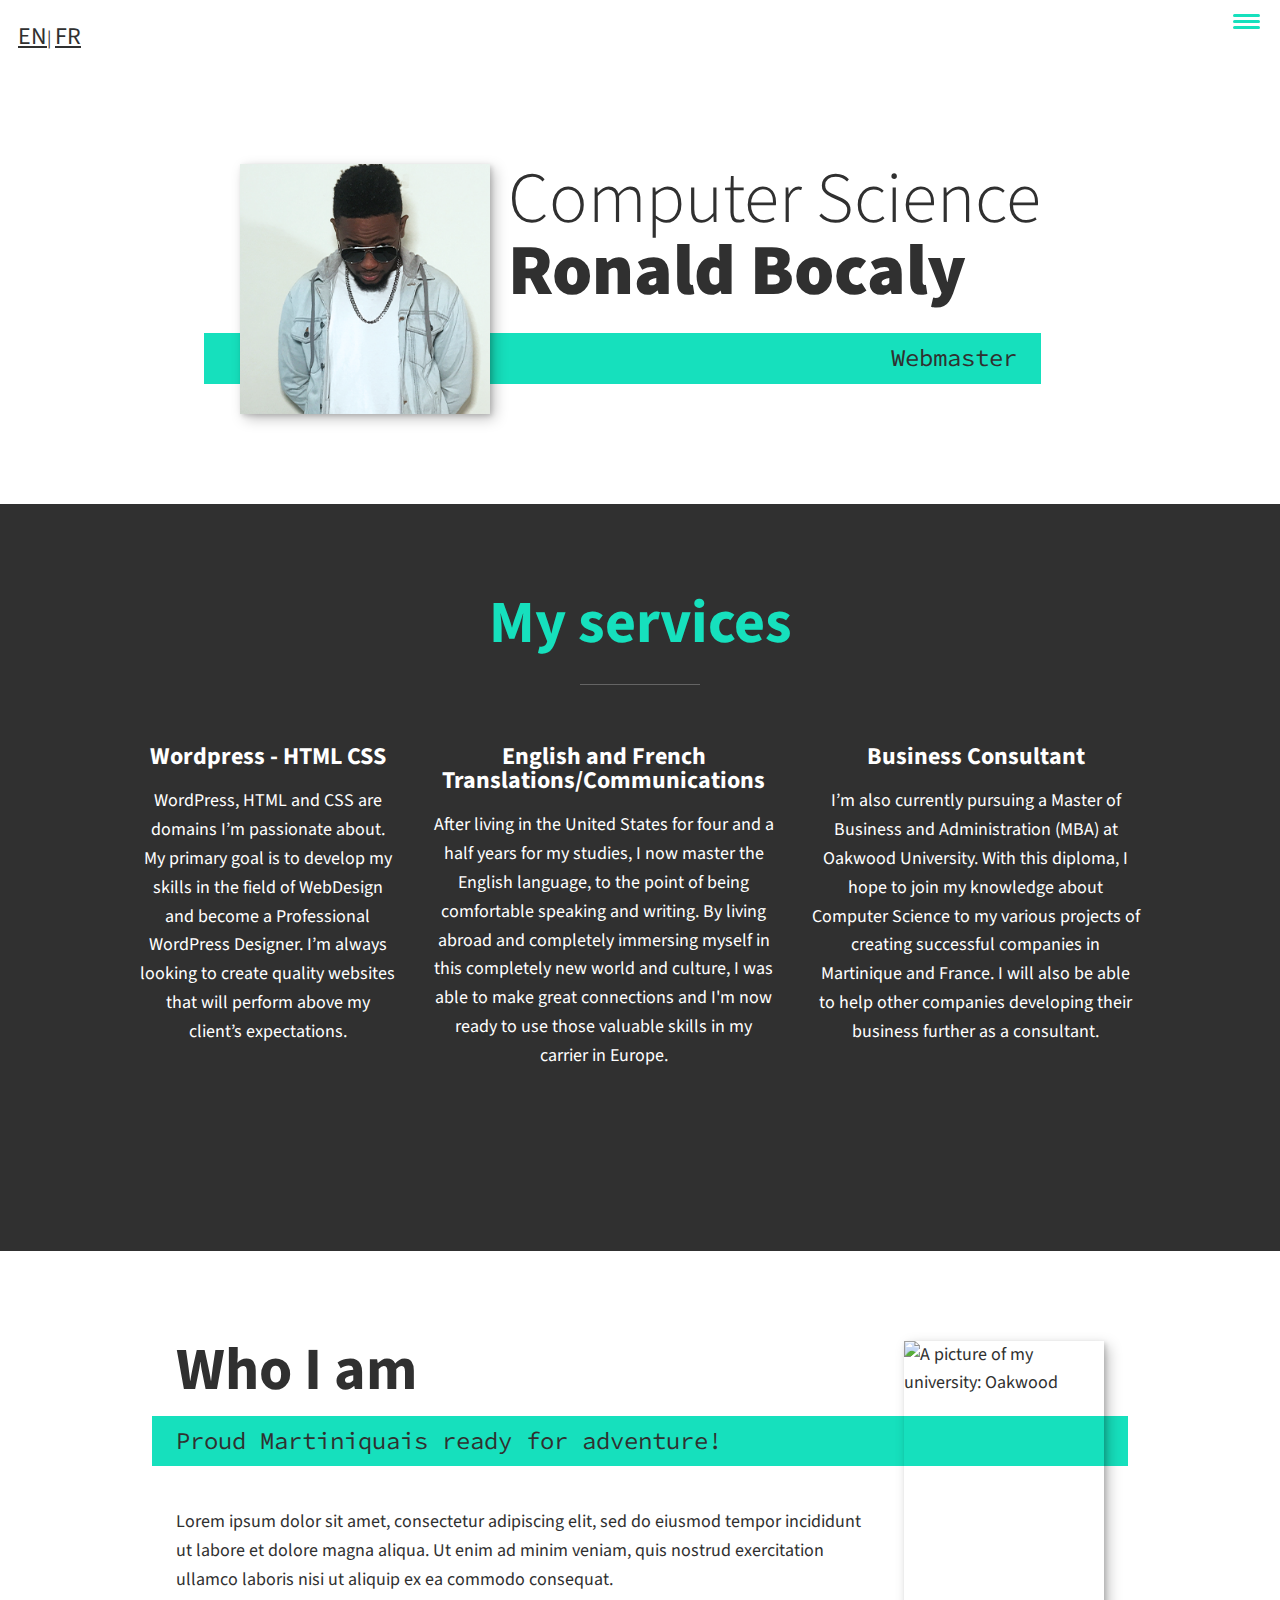
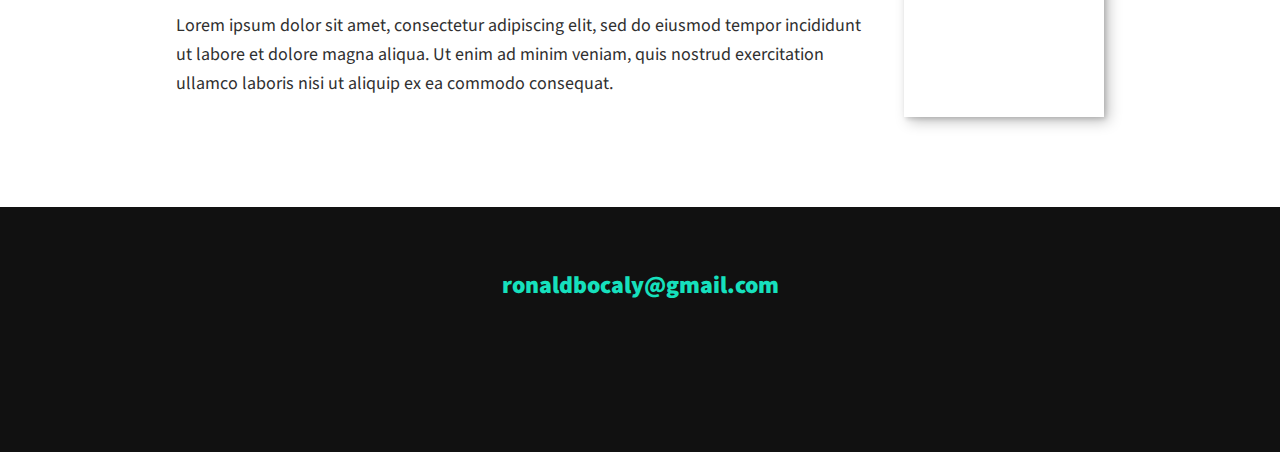
==== index_en.html @ 0e93308e "Eng added" ====
<!doctype html>
<html lang="en">
  <head>
    <!-- Required meta tags -->
    <meta charset="utf-8">
    <meta name="viewport" content="width=device-width, initial-scale=1.0">

    

    <title>Ronald Bocaly Portfolio</title>
    <link rel="stylesheet" href="https://cdnjs.cloudflare.com/ajax/libs/normalize/7.0.0/normalize.min.css">
    <link rel="stylesheet" href="https://cdnjs.cloudflare.com/ajax/libs/font-awesome/5.11.2/css/all.css" integrity="sha256-46qynGAkLSFpVbEBog43gvNhfrOj+BmwXdxFgVK/Kvc=" crossorigin="anonymous" />

    <link href="https://fonts.googleapis.com/css?family=Source+Code+Pro:400,900|Source+Sans+Pro:300,900&display=swap" rel="stylesheet">

    <link rel="stylesheet" type="text/css" href="style.css">
  </head>




  <body>
    <header>
            <div><a href="#" class="header_linked">EN</a>|
            <a href="index.html" class="header_linked">FR</a></div>
            <div class="logo">
                <img src="" alt="">
            </div>
            <button class="nav-toggle" aria-label="toggle navigation">
                <span class="hamburger"></span>
            </button>            
            <nav class="nav">
                <ul class="nav__list">
                    <li class="nav__item"><a href="#home" class="nav__link">Home</a></li>
                    <li class="nav__item"><a href="#services" class="nav__link">My Services</a></li>
                    <li class="nav__item"><a href="#about" class="nav__link">About me</a></li>
                </ul>
            </nav>
        </header>

    <!--introduction-->
    <section class="intro" id="home">
            <h1 class="section__title section__title--intro">
                Computer Science <strong>Ronald Bocaly</strong>
            </h1>
            <p class="section__subtitle section__subtitle--intro">Webmaster</p>            
            <img src="Ronald Picture 3.png" alt="a picture of Jme" class="intro__img">
        </section>

    <!--Mes services-->
    <section class="my-services" id="services">
        <h2 class="section__title section__title--services">My services</h2>
        <div class="services">
          <div class="service">
            <h3>Wordpress - HTML  CSS</h3>
            <p>WordPress, HTML and CSS are domains I’m passionate about. My primary goal is to develop my skills in the field of WebDesign and become a Professional WordPress Designer.  I’m always looking to create quality websites that will perform above my client’s expectations.    </p>
          </div>

          <div class="service">
            <h3>English and French Translations/Communications</h3>
            <p>After living in the United States for four and a half years for my studies, I now master the English language, to the point of being comfortable speaking and writing. By living abroad and completely immersing myself in this completely new world and culture, I was able to make great connections and I'm now ready to use those valuable skills in my carrier in Europe. </p>
          </div>

          <div class="service">
            <h3>Business Consultant</h3>
            <p>I’m also currently pursuing a Master of Business and Administration (MBA) at Oakwood University. With this diploma, I hope to join my knowledge about Computer Science to my various projects of creating successful companies in Martinique and France. I will also be able to help other companies developing their business further as a consultant.   </p>
          </div>
        </div> 

    </section>
    
    <!--about me!-->
    <section class="about-me" id="about">
           <h2 class="section__title section__title--about">Who I am</h2>
           <p class="section__subtitle section__subtitle--about">Proud Martiniquais ready for adventure!</p>
           
           <div class="about-me__body">
               <p>Lorem ipsum dolor sit amet, consectetur adipiscing elit, sed do eiusmod tempor incididunt ut labore et dolore magna aliqua. Ut enim ad minim veniam, quis nostrud exercitation ullamco laboris nisi ut aliquip ex ea commodo consequat.</p>
               <p>Lorem ipsum dolor sit amet, consectetur adipiscing elit, sed do eiusmod tempor incididunt ut labore et dolore magna aliqua. Ut enim ad minim veniam, quis nostrud exercitation ullamco laboris nisi ut aliquip ex ea commodo consequat.</p>
           </div>
           
           <img src="Oakwood_University.jpg" alt="A picture of my university: Oakwood" class="about-me__img">
        </section>


 <footer class="footer">
            <!-- replace with your own email address -->
            <a href="mailto:ronaldbocaly@gmail.com" class="footer__link">ronaldbocaly@gmail.com</a>
            <ul class="social-list">
                <li class="social-list__item">
                    <a class="social-list__link" href="https://codepen.io">
                        <i class="fab fa-codepen"></i>
                    </a>
                </li>
                <li class="social-list__item">
                    <a class="social-list__link" href="http://dribbble.com">
                        <i class="fab fa-dribbble"></i>
                    </a>
                </li>
                <li class="social-list__item">
                    <a class="social-list__link" href="https://twitter.com">
                        <i class="fab fa-twitter"></i>
                    </a>
                </li>
                <li class="social-list__item">
                    <a class="social-list__link" href="https://github.com">
                        <i class="fab fa-github"></i>
                    </a>
                </li>
            </ul>
        </footer>
        
    </body>
</html>





    <script src="index.js"></script>

    
  </body>
</html>
---- style.css ----
*,
*::before,
*::after {
    box-sizing: border-box;
}

/* Custom Properties, update these for your own design */

:root {
    --ff-primary: 'Source Sans Pro', sans-serif;
    --ff-secondary: 'Source Code Pro', monospace;
    
    --fw-reg: 300;
    --fw-bold: 900;
    
    --clr-light: #fff;
    --clr-dark: #303030;
    --clr-accent: #16e0bd;
    
    --fs-h1: 3rem;
    --fs-h2: 2.25rem;
    --fs-h3: 1.25rem;
    --fs-body: 1rem;
    
    --bs: 0.25em 0.25em 0.75em rgba(0,0,0,.25),
          0.125em 0.125em 0.25em rgba(0,0,0,.15);
}

@media (min-width: 800px) {
    :root {
        --fs-h1: 4.5rem;
        --fs-h2: 3.75rem;
        --fs-h3: 1.5rem;
        --fs-body: 1.125rem;
    }
}

/* General styles */


html {
    scroll-behavior: smooth;
}

body {
    background: var(--clr-light);
    color: var(--clr-dark);
    margin: 0;
    font-family: var(--ff-primary);
    font-size: var(--fs-body);
    line-height: 1.6;
}

section {
    padding: 5em 2em;
}

img {
    display: block;
    max-width: 100%;
}

strong { font-weight: var(--fw-bold) }

:focus {
    outline: 3px solid var(--clr-accent);
    outline-offset: 3px;
}

/* Buttons */

.btn {
    display: inline-block;
    padding: .5em 2.5em;
    background: var(--clr-accent);
    color: var(--clr-dark);
    text-decoration: none;
    cursor: pointer;
    font-size: .8rem;
    text-transform: uppercase;
    letter-spacing: 2px;
    font-weight: var(--fw-bold);
    transition: transform 200ms ease-in-out;
}

.btn:hover {
    transform: scale(1.1);
}

/* Typography */

h1,
h2,
h3 {
    line-height: 1;
    margin: 0;
}

h1 { font-size: var(--fs-h1) }
h2 { font-size: var(--fs-h2) }
h3 { font-size: var(--fs-h3) }

.header_linked {
    color: var(--clr-dark);
    text-align: center;  
    font-size: var(--fs-h3);
}
.section__title {
    margin-bottom: .25em;
}

.section__title--intro {
    font-weight: var(--fw-reg);
}

.section__title--intro strong {
    display: block;
}

.section__subtitle {
    margin: 0;
    font-size: var(--fs-h3);
}

.section__subtitle--intro,
.section__subtitle--about {
    background: var(--clr-accent);
    padding: .25em 1em;
    font-family: var(--ff-secondary);
    margin-bottom: 1em;
}

.section__subtitle--work {
    color: var(--clr-accent);
    font-weight: var(--fw-bold);
    margin-bottom: 2em;
}

/* header */

header {
    display: flex;
    justify-content: space-between;
    padding: 1em;
}

.header_linked {
    position: relative;
}


.logo {
    max-width: 100px;
}

.nav {
    position: fixed;
    background: var(--clr-dark);
    color: var(--clr-light);
    top: 0;
    bottom: 0;
    left: 0;
    right: 0;
    z-index: 100;
    
    transform: translateX(100%);
    transition: transform 250ms cubic-bezier(.5, 0, .5, 1);
}

.nav__list {
    list-style: none;
    display: flex;
    height: 100%;
    flex-direction: column;
    justify-content: space-evenly;
    align-items: center;
    margin: 0;
    padding: 0;
}

.nav__link {
    color: inherit;
    font-weight: var(--fw-bold);
    font-size: var(--fs-h2);
    text-decoration: none;
}

.nav__link:hover {
    color: var(--clr-accent);
}

.nav-toggle {
    padding: .5em;
    background: transparent;
    border: 0;
    cursor: pointer;
    position: absolute;
    right: 1em;
    top: 1em;
    z-index: 1000;
}

.nav-open .nav {
    transform: translateX(0);
}

.nav-open .nav-toggle {
    position: fixed;
}

.nav-open .hamburger {
    transform: rotate(.625turn);
}

.nav-open .hamburger::before {
    transform: rotate(90deg) translateX(-6px);
}

.nav-open .hamburger::after {
    opacity: 0;
}






.hamburger {
    position: relative;
    display: block;  
}

.hamburger,
.hamburger::before,
.hamburger::after {
    background: var(--clr-accent);
    width: 2em;
    height: 3px;
    border-radius: 1em;
    transition: transform 250ms ease-in-out;
}


.hamburger::before,
.hamburger::after {
    content: '';
    position: absolute;
    left: 0;
    right: 0;
}

.hamburger::before { top: 6px; }
.hamburger::after { bottom: 6px; }


/*  Intro section  */

.intro {
    position: relative;
}

.intro__img {
    box-shadow: var(--bs);
}

.section__subtitle--intro {
    display: inline-block;
}

@media (min-width: 600px) {
    .intro {
        display: grid;
        width: min-content;
        margin: 0 auto;
        grid-column-gap: 1em;
        grid-template-areas: 
            "img title"
            "img subtitle";
        grid-template-columns: min-content max-content;
    }
    
    .intro__img {
        grid-area: img;
        min-width: 250px;
        position: relative;
        z-index: 2;
    }    
    
    .section__subtitle--intro {
        align-self: start;
        grid-column: -1 / 1;
        grid-row: 2;
        text-align: right;
        position: relative;
        left: -1.5em;
        width: calc(100% + 1.5em);
    }
}



/*  My services section  */

.my-services {
    background-color: var(--clr-dark);
    background-image: url(../img/services-bg.jpg);
    background-size: cover;
    /* background-blend-mode: multiply; */
    color: var(--clr-light);
    text-align: center;
}

.section__title--services {
    color: var(--clr-accent);
    position: relative;
}

.section__title--services::after {
    content: '';
    display: block;
    width: 2em;
    height: 1px;
    margin: 0.5em auto 1em;
    background: var(--clr-light);
    opacity: 0.25;
}

.services {
    margin-bottom: 4em;
}

.service {
    max-width: 500px;
    margin: 0 auto;
}

@media (min-width: 800px) {
    .services {
        display: flex;
        max-width: 1000px;
        margin-left: auto;
        margin-right: auto;
    }
    
    .service + .service {
        margin-left: 2em;
    }
}


.about-me {
    max-width: 1000px;
    margin: 0 auto;
}

.about-me__img {
    box-shadow: var(--bs);
}

@media (min-width: 600px) {
    .about-me {
        display: grid;
        grid-template-columns: 1fr 200px;
        grid-template-areas: 
            "title img"
            "subtitle img"
            "text img";
        grid-column-gap: 2em;
    }
    
    .section__title--about {
        grid-area: title;
    }
    
    .section__subtitle--about {
        grid-column: 1 / -1;
        grid-row: 2;
        position: relative;
        left: -1em;
        width: calc(100% + 2em);
        padding-left: 1em;
        padding-right: calc(200px + 4em);
    }
    
    .about-me__img {
        grid-area: img;
        position: relative;
        z-index: 2;
    }
}

/* My Work */

.my-work {
    background-color: var(--clr-dark);
    color: var(--clr-light);
    text-align: center;    
}

.portfolio {
    display: grid;
    grid-template-columns: repeat(auto-fit, minmax(300px, 1fr));
}

.portfolio__item {
    background: var(--clr-accent);
    overflow: hidden;
}

.portfolio__img {
    transition: 
        transform 750ms cubic-bezier(.5, 0, .5, 1),
        opacity 250ms linear;
}

.portfolio__item:focus {
    position: relative;
    z-index: 2;
}

.portfolio__img:hover,
.portfolio__item:focus .portfolio__img {
    transform: scale(1.2);
    opacity: .5;
}


/* footer */

.footer {
    background: #111;
    color: var(--clr-accent);
    text-align: center;
    padding: 2.5em 0;
    font-size: var(--fs-h3);

}

.footer a { 
    color: inherit;
    text-decoration: none;
}

.footer__link {
    font-weight: var(--fw-bold);
}

.footer__link:hover,
.social-list__link:hover {
    opacity: .7;
}

.footer__link:hover {
    text-decoration: underline;
}

.social-list {
    list-style: none;
    display: flex;
    justify-content: center;
    margin: 2em 0 0;
    padding: 0;
}

.social-list__item {
    margin: 0 .5em;
}

.social-list__link {
    padding: .5em;
}
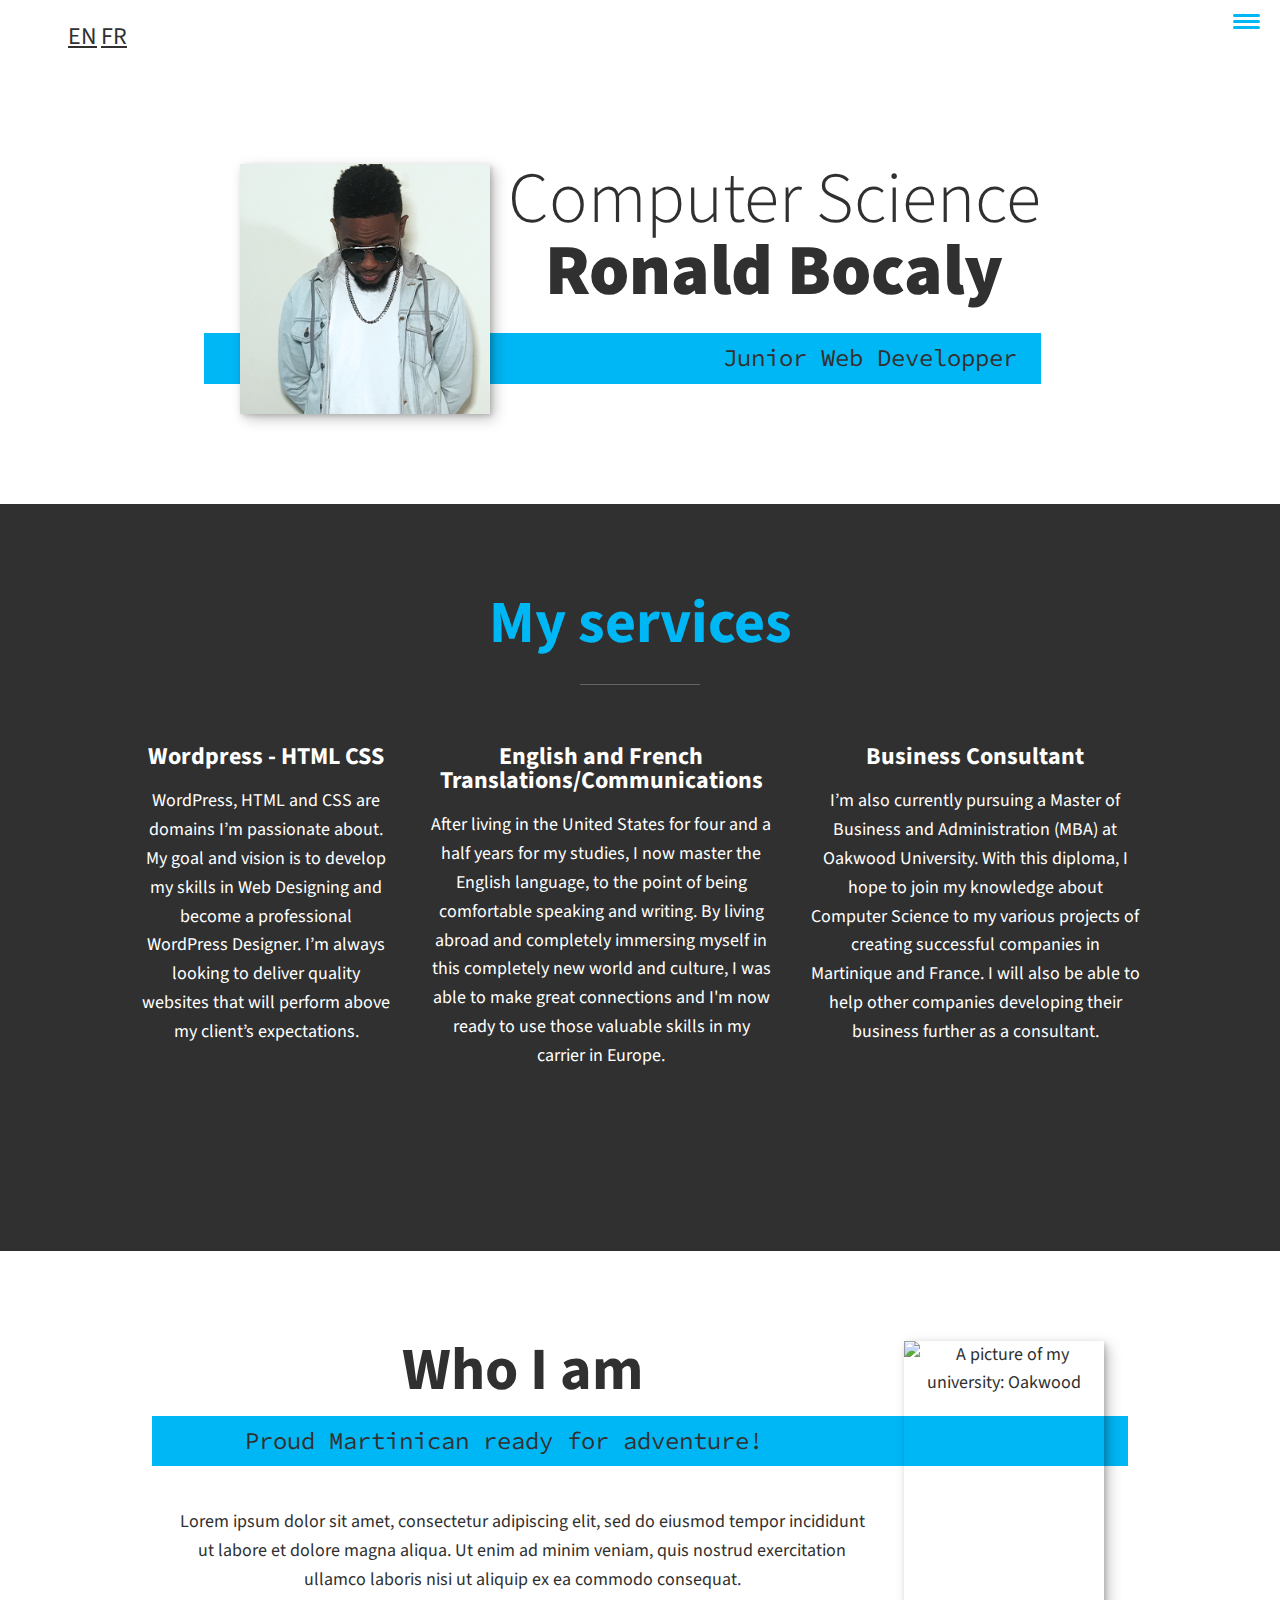
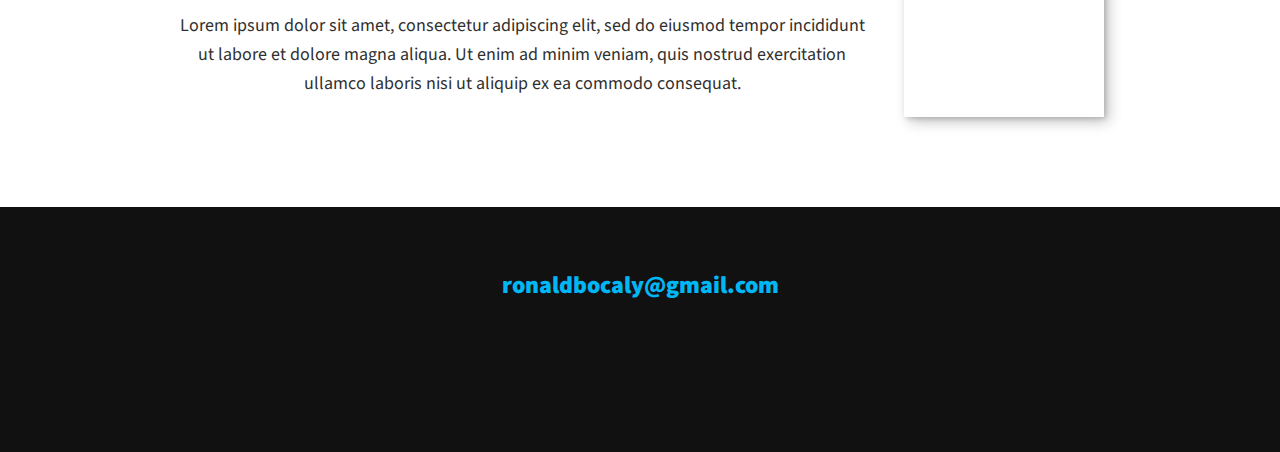
==== commit 8c6e603a: "Logo" ====
--- a/index_en.html
+++ b/index_en.html
@@ -21,10 +21,13 @@
 
   <body>
     <header>
-            <div><a href="#" class="header_linked">EN</a>|
-            <a href="index.html" class="header_linked">FR</a></div>
-            <div class="logo">
-                <img src="" alt="">
+            <div>
+                <a href="#" class="header_linked">EN</a>
+            
+                <a href="index.html" class="header_linked">FR</a>
+            </div>
+            <div id="centeredpage">
+                <img id="logo" src="RBlogoversion3.1.png" alt="">
             </div>
             <button class="nav-toggle" aria-label="toggle navigation">
                 <span class="hamburger"></span>
@@ -43,7 +46,7 @@
             <h1 class="section__title section__title--intro">
                 Computer Science <strong>Ronald Bocaly</strong>
             </h1>
-            <p class="section__subtitle section__subtitle--intro">Webmaster</p>            
+            <p class="section__subtitle section__subtitle--intro">Junior Web Developper</p>            
             <img src="Ronald Picture 3.png" alt="a picture of Jme" class="intro__img">
         </section>
 
@@ -53,7 +56,7 @@
         <div class="services">
           <div class="service">
             <h3>Wordpress - HTML  CSS</h3>
-            <p>WordPress, HTML and CSS are domains I’m passionate about. My primary goal is to develop my skills in the field of WebDesign and become a Professional WordPress Designer.  I’m always looking to create quality websites that will perform above my client’s expectations.    </p>
+            <p>WordPress, HTML and CSS are domains I’m passionate about. My goal and vision is to develop my skills in Web Designing and become a professional WordPress Designer.  I’m always looking to deliver quality websites that will perform above my client’s expectations.</p>
           </div>
 
           <div class="service">
@@ -72,7 +75,7 @@
     <!--about me!-->
     <section class="about-me" id="about">
            <h2 class="section__title section__title--about">Who I am</h2>
-           <p class="section__subtitle section__subtitle--about">Proud Martiniquais ready for adventure!</p>
+           <p class="section__subtitle section__subtitle--about">Proud Martinican ready for adventure!</p>
            
            <div class="about-me__body">
                <p>Lorem ipsum dolor sit amet, consectetur adipiscing elit, sed do eiusmod tempor incididunt ut labore et dolore magna aliqua. Ut enim ad minim veniam, quis nostrud exercitation ullamco laboris nisi ut aliquip ex ea commodo consequat.</p>
--- a/style.css
+++ b/style.css
@@ -15,7 +15,7 @@
     
     --clr-light: #fff;
     --clr-dark: #303030;
-    --clr-accent: #16e0bd;
+    --clr-accent: #00b7f6;
     
     --fs-h1: 3rem;
     --fs-h2: 2.25rem;
@@ -146,11 +146,23 @@
 
 .header_linked {
     position: relative;
-}
-
-
-.logo {
-    max-width: 100px;
+    left: 50px;
+}
+
+
+body {
+   text-align:center;
+}
+#centeredpage {
+   width:90px;
+   margin:0 auto;
+   text-align:left;
+   position:relative;
+}
+#logo {
+   position:absolute;
+   top:0;
+   left:-10px;
 }
 
 .nav {
